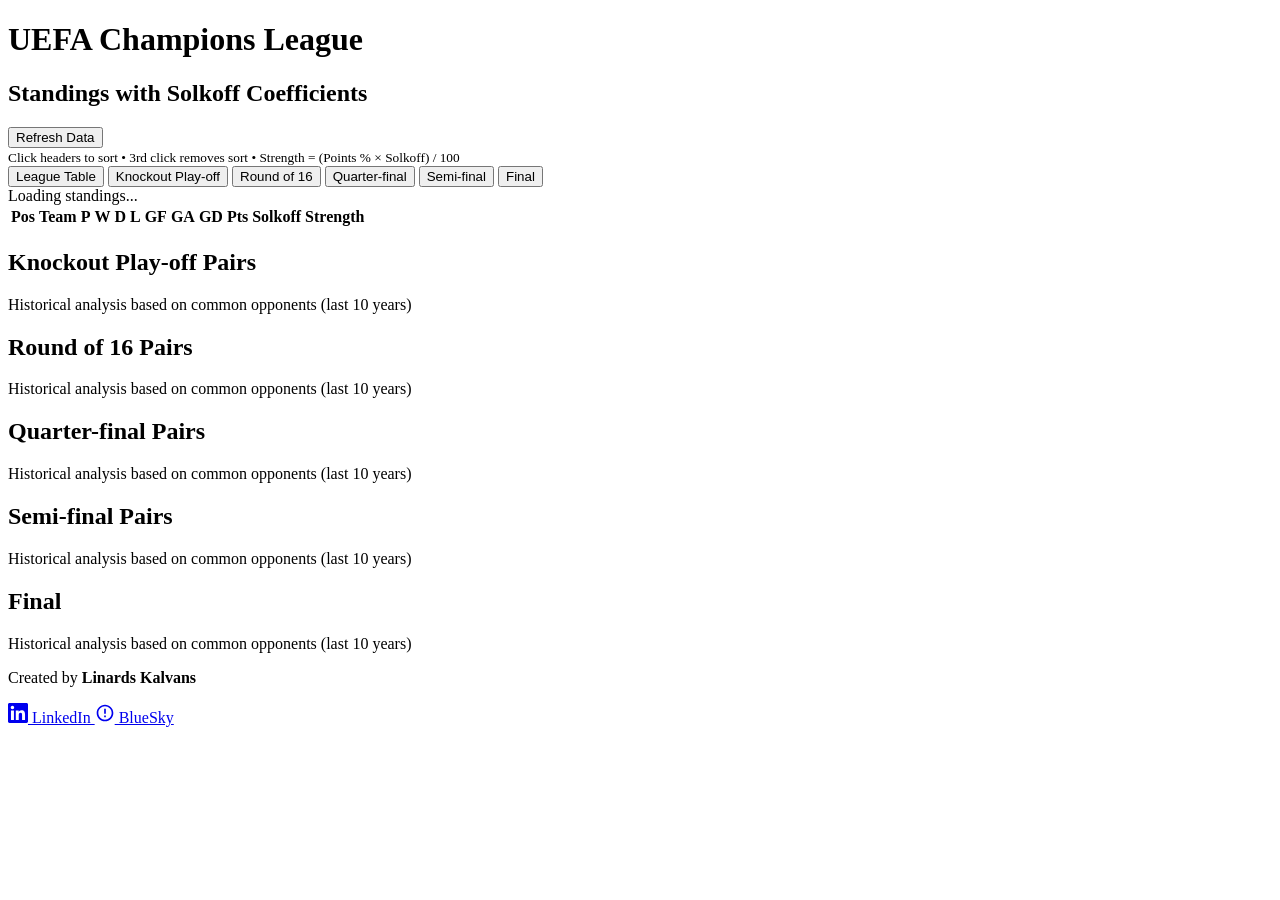
==== frontend/index.html @ 9aefdbb1 "Responsive design" ====
<!DOCTYPE html>
<html lang="en">

<head>
    <meta charset="UTF-8">
    <meta name="viewport" content="width=device-width, initial-scale=1.0, maximum-scale=5.0, user-scalable=yes">
    <meta http-equiv="Cache-Control" content="no-cache, no-store, must-revalidate">
    <meta http-equiv="Pragma" content="no-cache">
    <meta http-equiv="Expires" content="0">
    <title>UEFA Champions League - Solkoff Coefficients</title>
    <link rel="icon" type="image/svg+xml" href="/favicon.svg">
    <link rel="stylesheet" href="/styles.css?v=2.0">
    <link rel="stylesheet" href="/playoff-styles.css?v=2.0">
</head>

<body>
    <div class="container">
        <header>
            <h1>UEFA Champions League</h1>
            <h2>Standings with Solkoff Coefficients</h2>
        </header>

        <div class="controls">
            <button id="refreshBtn" class="btn">Refresh Data</button>
            <span id="lastUpdated" class="last-updated"></span>
            <div class="sort-help">
                <small>Click headers to sort • 3rd click removes sort • Strength = (Points % × Solkoff) / 100</small>
            </div>
        </div>

        <div class="tabs-container">
            <div class="tabs-header">
                <button class="tab-btn" data-tab="league">League Table</button>
                <button class="tab-btn active" data-tab="knockout-playoff">Knockout Play-off</button>
                <button class="tab-btn" data-tab="round-of-16">Round of 16</button>
                <button class="tab-btn" data-tab="quarter-final">Quarter-final</button>
                <button class="tab-btn" data-tab="semi-final">Semi-final</button>
                <button class="tab-btn" data-tab="final">Final</button>
            </div>
            <div class="tabs-content">
                <div class="tab-pane" id="league-tab">
                    <div id="loading" class="loading">Loading standings...</div>
                    <div id="error" class="error" style="display: none;"></div>
                    <div class="table-container">
                        <table id="standingsTable" class="standings-table">
                            <thead>
                                <tr>
                                    <th>Pos</th>
                                    <th>Team</th>
                                    <th>P</th>
                                    <th>W</th>
                                    <th>D</th>
                                    <th>L</th>
                                    <th>GF</th>
                                    <th>GA</th>
                                    <th>GD</th>
                                    <th>Pts</th>
                                    <th>Solkoff</th>
                                    <th>Strength</th>
                                </tr>
                            </thead>
                            <tbody id="standingsBody">
                            </tbody>
                        </table>
                    </div>
                </div>
                <div class="tab-pane active" id="knockout-playoff-tab">
                    <div class="playoff-section">
                        <h2>Knockout Play-off Pairs</h2>
                        <p class="section-description">
                            Historical analysis based on common opponents (last <span id="historicalYears">10</span>
                            years)
                        </p>
                        <div id="knockout-playoff-pairs" class="playoff-pairs">
                            <!-- Play-off pairs will be loaded here -->
                        </div>
                    </div>
                </div>
                <div class="tab-pane" id="round-of-16-tab">
                    <div class="playoff-section">
                        <h2>Round of 16 Pairs</h2>
                        <p class="section-description">
                            Historical analysis based on common opponents (last <span id="historicalYears2">10</span>
                            years)
                        </p>
                        <div id="round-of-16-pairs" class="playoff-pairs">
                            <!-- Pairs will be loaded here -->
                        </div>
                    </div>
                </div>
                <div class="tab-pane" id="quarter-final-tab">
                    <div class="playoff-section">
                        <h2>Quarter-final Pairs</h2>
                        <p class="section-description">
                            Historical analysis based on common opponents (last <span id="historicalYears3">10</span>
                            years)
                        </p>
                        <div id="quarter-final-pairs" class="playoff-pairs">
                            <!-- Pairs will be loaded here -->
                        </div>
                    </div>
                </div>
                <div class="tab-pane" id="semi-final-tab">
                    <div class="playoff-section">
                        <h2>Semi-final Pairs</h2>
                        <p class="section-description">
                            Historical analysis based on common opponents (last <span id="historicalYears4">10</span>
                            years)
                        </p>
                        <div id="semi-final-pairs" class="playoff-pairs">
                            <!-- Pairs will be loaded here -->
                        </div>
                    </div>
                </div>
                <div class="tab-pane" id="final-tab">
                    <div class="playoff-section">
                        <h2>Final</h2>
                        <p class="section-description">
                            Historical analysis based on common opponents (last <span id="historicalYears5">10</span>
                            years)
                        </p>
                        <div id="final-pairs" class="playoff-pairs">
                            <!-- Pairs will be loaded here -->
                        </div>
                    </div>
                </div>
            </div>
        </div>

        <div id="playoffAnalysisModal" class="playoff-modal"></div>
    </div>

    <footer class="page-footer">
        <div class="footer-content">
            <p class="footer-text">Created by <strong>Linards Kalvans</strong></p>
            <div class="footer-links">
                <a href="https://www.linkedin.com/in/linards-kalvans/" target="_blank" rel="noopener noreferrer" class="footer-link" aria-label="LinkedIn Profile">
                    <svg width="20" height="20" viewBox="0 0 24 24" fill="currentColor" aria-hidden="true">
                        <path d="M20.447 20.452h-3.554v-5.569c0-1.328-.027-3.037-1.852-3.037-1.853 0-2.136 1.445-2.136 2.939v5.667H9.351V9h3.414v1.561h.046c.477-.9 1.637-1.85 3.37-1.85 3.601 0 4.267 2.37 4.267 5.455v6.286zM5.337 7.433c-1.144 0-2.063-.926-2.063-2.065 0-1.138.92-2.063 2.063-2.063 1.14 0 2.064.925 2.064 2.063 0 1.139-.925 2.065-2.064 2.065zm1.782 13.019H3.555V9h3.564v11.452zM22.225 0H1.771C.792 0 0 .774 0 1.729v20.542C0 23.227.792 24 1.771 24h20.451C23.2 24 24 23.227 24 22.271V1.729C24 .774 23.2 0 22.222 0h.003z"/>
                    </svg>
                    LinkedIn
                </a>
                <a href="https://bsky.app/profile/linardskalvans.bsky.social" target="_blank" rel="noopener noreferrer" class="footer-link" aria-label="BlueSky Profile">
                    <svg width="20" height="20" viewBox="0 0 24 24" fill="currentColor" aria-hidden="true">
                        <path d="M12 2C6.48 2 2 6.48 2 12s4.48 10 10 10 10-4.48 10-10S17.52 2 12 2zm0 18c-4.41 0-8-3.59-8-8s3.59-8 8-8 8 3.59 8 8-3.59 8-8 8zm-1-13h2v6h-2zm0 8h2v2h-2z"/>
                    </svg>
                    BlueSky
                </a>
            </div>
        </div>
    </footer>

    <script src="/app.js"></script>
</body>

</html>
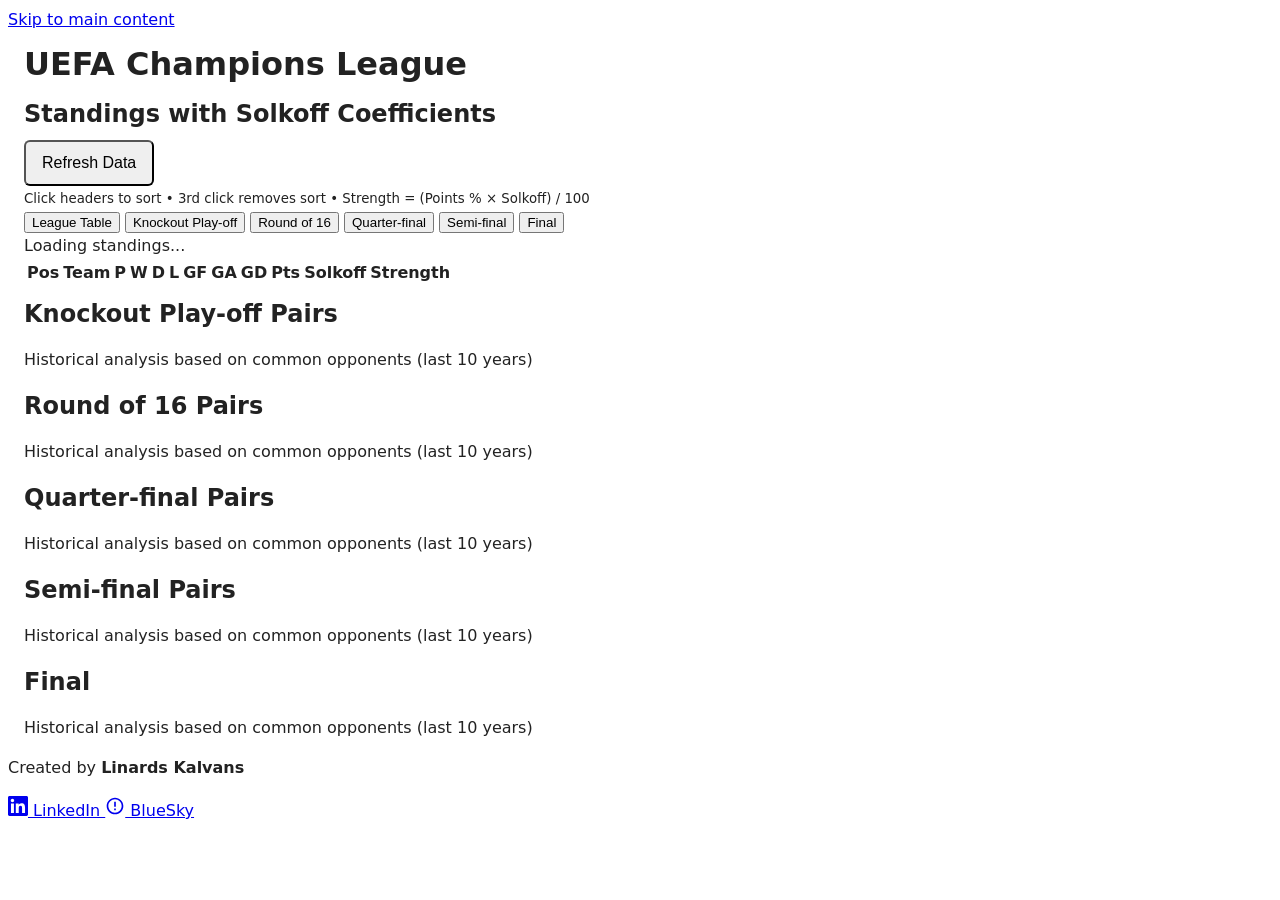
==== commit 269d7907: "style: mobile-first responsive CSS for UCL Solkoff (styles.css + playoff-styles.css)" ====
--- a/frontend/index.html
+++ b/frontend/index.html
@@ -3,7 +3,7 @@
 
 <head>
     <meta charset="UTF-8">
-    <meta name="viewport" content="width=device-width, initial-scale=1.0, maximum-scale=5.0, user-scalable=yes">
+    <meta name="viewport" content="width=device-width, initial-scale=1">
     <meta http-equiv="Cache-Control" content="no-cache, no-store, must-revalidate">
     <meta http-equiv="Pragma" content="no-cache">
     <meta http-equiv="Expires" content="0">
@@ -14,7 +14,8 @@
 </head>
 
 <body>
-    <div class="container">
+    <a href="#main-content" class="skip-link">Skip to main content</a>
+    <div class="container" id="main-content" tabindex="-1">
         <header>
             <h1>UEFA Champions League</h1>
             <h2>Standings with Solkoff Coefficients</h2>
@@ -29,16 +30,16 @@
         </div>
 
         <div class="tabs-container">
-            <div class="tabs-header">
-                <button class="tab-btn" data-tab="league">League Table</button>
-                <button class="tab-btn active" data-tab="knockout-playoff">Knockout Play-off</button>
-                <button class="tab-btn" data-tab="round-of-16">Round of 16</button>
-                <button class="tab-btn" data-tab="quarter-final">Quarter-final</button>
-                <button class="tab-btn" data-tab="semi-final">Semi-final</button>
-                <button class="tab-btn" data-tab="final">Final</button>
+            <div class="tabs-header" role="tablist" aria-label="Tournament stages">
+                <button class="tab-btn" data-tab="league" role="tab" aria-selected="false" aria-controls="league-tab" id="tab-league">League Table</button>
+                <button class="tab-btn active" data-tab="knockout-playoff" role="tab" aria-selected="true" aria-controls="knockout-playoff-tab" id="tab-knockout-playoff">Knockout Play-off</button>
+                <button class="tab-btn" data-tab="round-of-16" role="tab" aria-selected="false" aria-controls="round-of-16-tab" id="tab-round-of-16">Round of 16</button>
+                <button class="tab-btn" data-tab="quarter-final" role="tab" aria-selected="false" aria-controls="quarter-final-tab" id="tab-quarter-final">Quarter-final</button>
+                <button class="tab-btn" data-tab="semi-final" role="tab" aria-selected="false" aria-controls="semi-final-tab" id="tab-semi-final">Semi-final</button>
+                <button class="tab-btn" data-tab="final" role="tab" aria-selected="false" aria-controls="final-tab" id="tab-final">Final</button>
             </div>
             <div class="tabs-content">
-                <div class="tab-pane" id="league-tab">
+                <div class="tab-pane" id="league-tab" role="tabpanel" aria-labelledby="tab-league" tabindex="0">
                     <div id="loading" class="loading">Loading standings...</div>
                     <div id="error" class="error" style="display: none;"></div>
                     <div class="table-container">
@@ -64,7 +65,7 @@
                         </table>
                     </div>
                 </div>
-                <div class="tab-pane active" id="knockout-playoff-tab">
+                <div class="tab-pane active" id="knockout-playoff-tab" role="tabpanel" aria-labelledby="tab-knockout-playoff" tabindex="0">
                     <div class="playoff-section">
                         <h2>Knockout Play-off Pairs</h2>
                         <p class="section-description">
@@ -153,4 +154,4 @@
     <script src="/app.js"></script>
 </body>
 
-</html>+</html>
--- a/styles.css
+++ b/styles.css
@@ -0,0 +1,51 @@
+/* Mobile-first baseline adjustments for responsive UI */
+
+/* Ensure content container uses full width and scales nicely */
+.container, .container-fluid {
+  width: 100%;
+  max-width: 100%;
+  box-sizing: border-box;
+  padding-left: 1rem;
+  padding-right: 1rem;
+}
+
+/* Improve tap targets and base focus visibility */
+a, button, input, select, textarea {
+  -webkit-tap-highlight-color: transparent;
+  touch-action: manipulation;
+}
+
+:focus {
+  outline: 2px solid #2a7ae2;
+  outline-offset: 2px;
+}
+
+/* Standings/cards: enable horizontal scroll on narrow viewports later via media queries */
+.table-responsive {
+  width: 100%;
+  overflow-x: auto;
+}
+
+/* 1) Mobile-first tweaks (default) */
+body {
+  font-family: system-ui, -apple-system, "Segoe UI", Roboto, Arial, sans-serif;
+  line-height: 1.5;
+  color: #222;
+  background-color: #fff;
+}
+
+/* 2) Grid and content layout: single-column baseline for mobile */
+.main-grid {
+  display: grid;
+  grid-template-columns: 1fr;
+  gap: 1rem;
+}
+
+/* 3) Headings scale a bit smaller on phones */
+h1, h2, h3 {
+  margin: 0.5rem 0;
+  font-weight: 600;
+}
+
+/* 4) Ensure images scale */
+img { max-width: 100%; height: auto; display: block; }
--- a/playoff-styles.css
+++ b/playoff-styles.css
@@ -0,0 +1,24 @@
+/* Mobile-first adjustments for playoff styling */
+
+.table-responsive { overflow-x: auto; }
+
+/* Ensure compact but tappable controls */
+.btn, .control {
+  padding: 12px 16px;
+  font-size: 16px;
+  border-radius: 6px;
+}
+
+/* 2nd breakpoint: tablet */
+@media (min-width: 768px) {
+  .main-grid {
+    grid-template-columns: 1fr 1fr;
+  }
+}
+
+/* 3rd breakpoint: small desktop */
+@media (min-width: 1024px) {
+  .main-grid {
+    grid-template-columns: 1fr 1fr 1fr;
+  }
+}
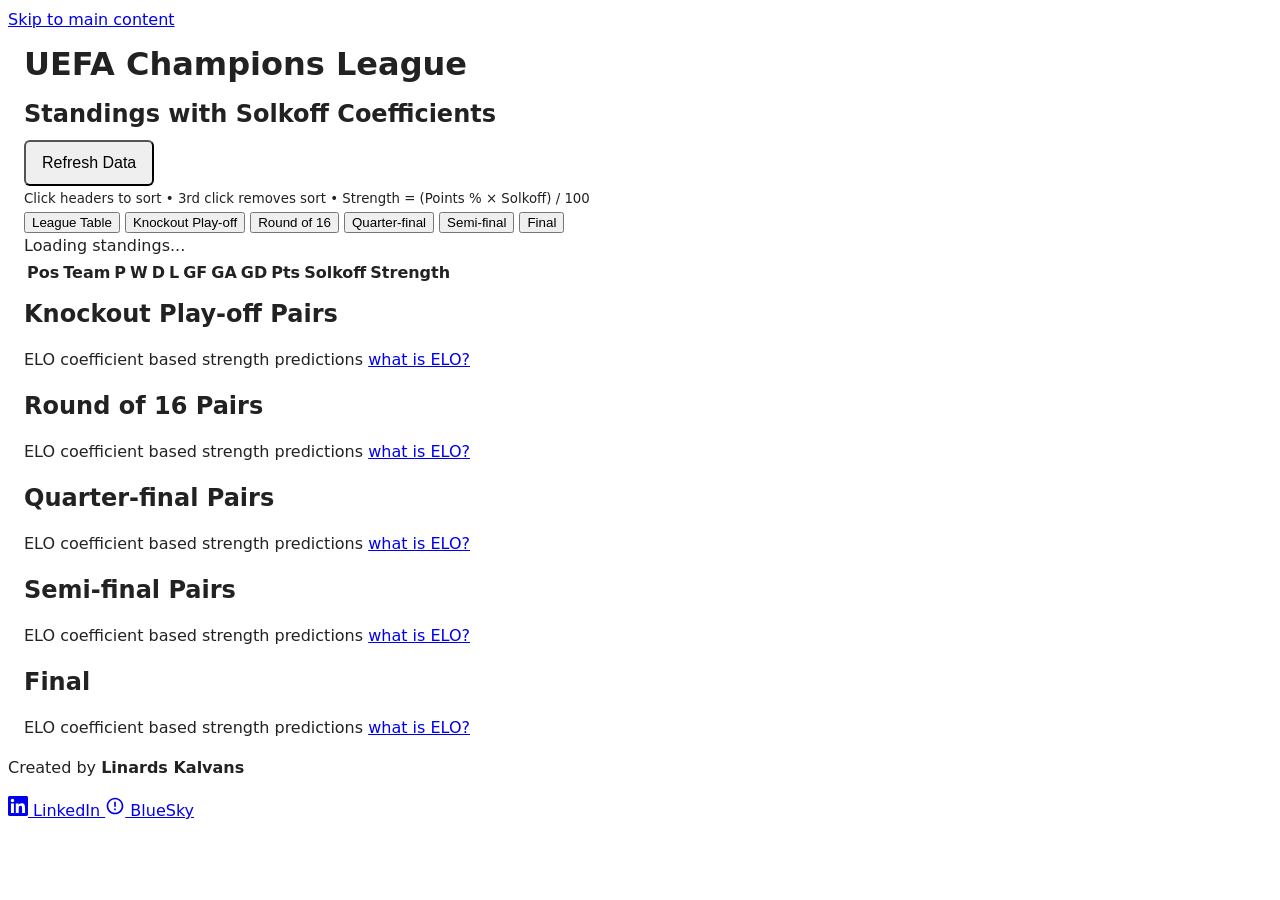
==== commit 16bd1e35: "fix(frontend): truly set Round of 16 as default active tab and add ELO link" ====
--- a/frontend/index.html
+++ b/frontend/index.html
@@ -32,8 +32,8 @@
         <div class="tabs-container">
             <div class="tabs-header" role="tablist" aria-label="Tournament stages">
                 <button class="tab-btn" data-tab="league" role="tab" aria-selected="false" aria-controls="league-tab" id="tab-league">League Table</button>
-                <button class="tab-btn active" data-tab="knockout-playoff" role="tab" aria-selected="true" aria-controls="knockout-playoff-tab" id="tab-knockout-playoff">Knockout Play-off</button>
-                <button class="tab-btn" data-tab="round-of-16" role="tab" aria-selected="false" aria-controls="round-of-16-tab" id="tab-round-of-16">Round of 16</button>
+                <button class="tab-btn" data-tab="knockout-playoff" role="tab" aria-selected="true" aria-controls="knockout-playoff-tab" id="tab-knockout-playoff">Knockout Play-off</button>
+                <button class="tab-btn active" data-tab="round-of-16" role="tab" aria-selected="true" aria-controls="round-of-16-tab" id="tab-round-of-16">Round of 16</button>
                 <button class="tab-btn" data-tab="quarter-final" role="tab" aria-selected="false" aria-controls="quarter-final-tab" id="tab-quarter-final">Quarter-final</button>
                 <button class="tab-btn" data-tab="semi-final" role="tab" aria-selected="false" aria-controls="semi-final-tab" id="tab-semi-final">Semi-final</button>
                 <button class="tab-btn" data-tab="final" role="tab" aria-selected="false" aria-controls="final-tab" id="tab-final">Final</button>
@@ -65,60 +65,55 @@
                         </table>
                     </div>
                 </div>
-                <div class="tab-pane active" id="knockout-playoff-tab" role="tabpanel" aria-labelledby="tab-knockout-playoff" tabindex="0">
+                <div class="tab-pane" id="knockout-playoff-tab" role="tabpanel" aria-labelledby="tab-knockout-playoff" tabindex="0">
                     <div class="playoff-section">
                         <h2>Knockout Play-off Pairs</h2>
                         <p class="section-description">
-                            Historical analysis based on common opponents (last <span id="historicalYears">10</span>
-                            years)
+                            ELO coefficient based strength predictions <a href="https://en.wikipedia.org/wiki/Elo_rating_system" target="_blank">what is ELO?</a>
                         </p>
                         <div id="knockout-playoff-pairs" class="playoff-pairs">
                             <!-- Play-off pairs will be loaded here -->
                         </div>
                     </div>
                 </div>
-                <div class="tab-pane" id="round-of-16-tab">
+                <div class="tab-pane" id="round-of-16-tab" role="tabpanel" aria-labelledby="tab-round-of-16" tabindex="0">
                     <div class="playoff-section">
                         <h2>Round of 16 Pairs</h2>
                         <p class="section-description">
-                            Historical analysis based on common opponents (last <span id="historicalYears2">10</span>
-                            years)
+                            ELO coefficient based strength predictions <a href="https://en.wikipedia.org/wiki/Elo_rating_system" target="_blank">what is ELO?</a>
                         </p>
                         <div id="round-of-16-pairs" class="playoff-pairs">
                             <!-- Pairs will be loaded here -->
                         </div>
                     </div>
                 </div>
-                <div class="tab-pane" id="quarter-final-tab">
+                <div class="tab-pane" id="quarter-final-tab" role="tabpanel" aria-labelledby="tab-quarter-final" tabindex="0">
                     <div class="playoff-section">
                         <h2>Quarter-final Pairs</h2>
                         <p class="section-description">
-                            Historical analysis based on common opponents (last <span id="historicalYears3">10</span>
-                            years)
+                            ELO coefficient based strength predictions <a href="https://en.wikipedia.org/wiki/Elo_rating_system" target="_blank">what is ELO?</a>
                         </p>
                         <div id="quarter-final-pairs" class="playoff-pairs">
                             <!-- Pairs will be loaded here -->
                         </div>
                     </div>
                 </div>
-                <div class="tab-pane" id="semi-final-tab">
+                <div class="tab-pane" id="semi-final-tab" role="tabpanel" aria-labelledby="tab-semi-final" tabindex="0">
                     <div class="playoff-section">
                         <h2>Semi-final Pairs</h2>
                         <p class="section-description">
-                            Historical analysis based on common opponents (last <span id="historicalYears4">10</span>
-                            years)
+                            ELO coefficient based strength predictions <a href="https://en.wikipedia.org/wiki/Elo_rating_system" target="_blank">what is ELO?</a>
                         </p>
                         <div id="semi-final-pairs" class="playoff-pairs">
                             <!-- Pairs will be loaded here -->
                         </div>
                     </div>
                 </div>
-                <div class="tab-pane" id="final-tab">
+                <div class="tab-pane" id="final-tab" role="tabpanel" aria-labelledby="tab-final" tabindex="0">
                     <div class="playoff-section">
                         <h2>Final</h2>
                         <p class="section-description">
-                            Historical analysis based on common opponents (last <span id="historicalYears5">10</span>
-                            years)
+                            ELO coefficient based strength predictions <a href="https://en.wikipedia.org/wiki/Elo_rating_system" target="_blank">what is ELO?</a>
                         </p>
                         <div id="final-pairs" class="playoff-pairs">
                             <!-- Pairs will be loaded here -->
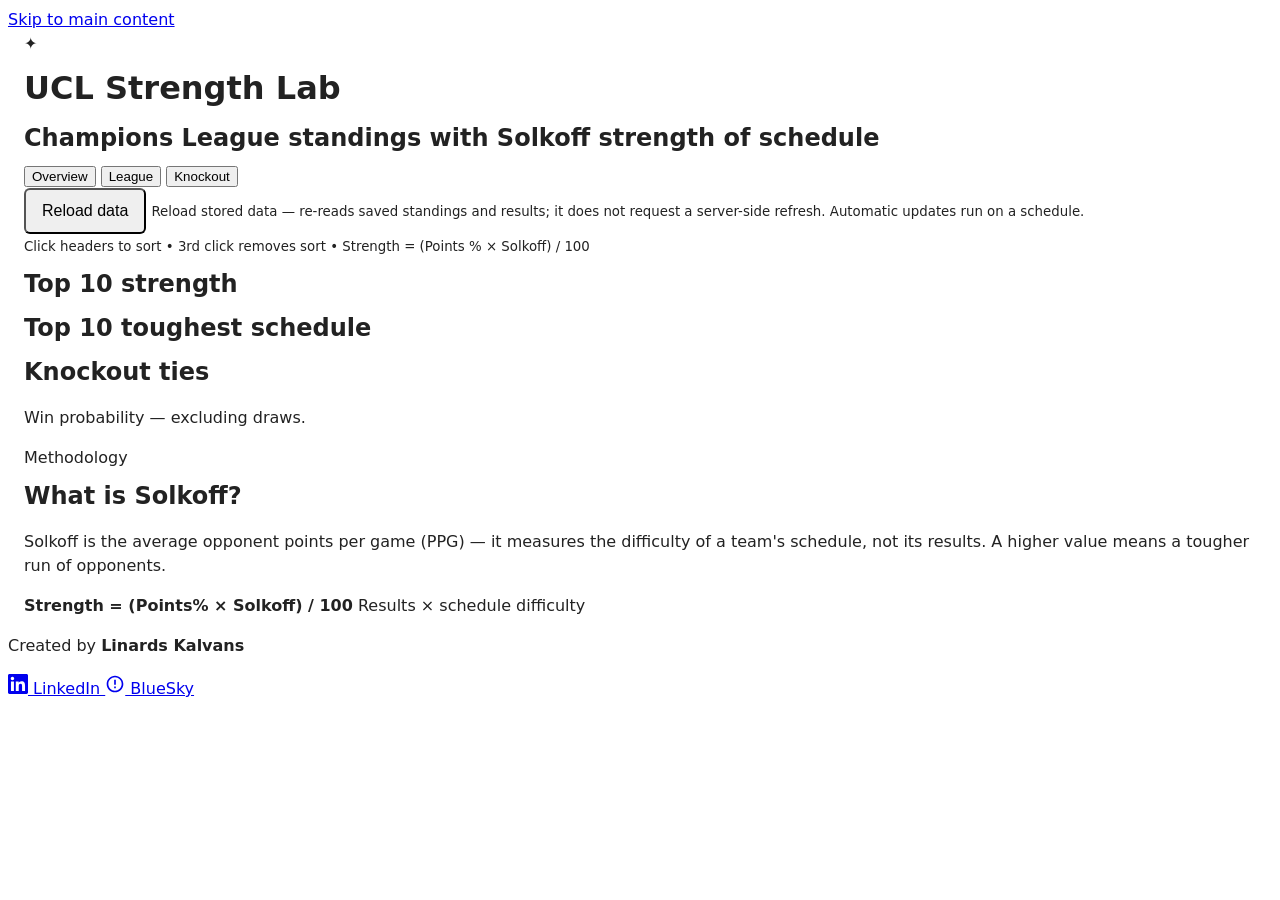
==== commit 82c36123: "chore(deps): snapshot live frontend redesign and test prerequisites Commit the frontend redesign (ap" ====
--- a/frontend/index.html
+++ b/frontend/index.html
@@ -4,72 +4,163 @@
 <head>
     <meta charset="UTF-8">
     <meta name="viewport" content="width=device-width, initial-scale=1">
+    <meta name="description" content="UEFA Champions League strength-of-schedule standings with Solkoff coefficients and knockout pair predictions">
     <meta http-equiv="Cache-Control" content="no-cache, no-store, must-revalidate">
     <meta http-equiv="Pragma" content="no-cache">
     <meta http-equiv="Expires" content="0">
-    <title>UEFA Champions League - Solkoff Coefficients</title>
+    <title>UCL Strength Lab</title>
     <link rel="icon" type="image/svg+xml" href="/favicon.svg">
-    <link rel="stylesheet" href="/styles.css?v=2.0">
-    <link rel="stylesheet" href="/playoff-styles.css?v=2.0">
+    <link rel="stylesheet" href="/styles.css?v=3.0">
+    <link rel="stylesheet" href="/playoff-styles.css?v=3.0">
 </head>
 
 <body>
     <a href="#main-content" class="skip-link">Skip to main content</a>
+
+    <div id="intro-banner" class="intro-banner" role="region" aria-label="About Solkoff standings" hidden>
+        <div class="intro-banner-inner">
+            <div class="intro-banner-text">
+                <strong>What are Solkoff Standings?</strong>
+                The <em>Solkoff coefficient</em> measures strength of schedule — it's the average points-per-game of every opponent a team has faced.
+                <strong>Strength Score</strong> = (your Points% × Solkoff) / 100, so it rewards both good results <em>and</em> tough opponents.
+                Click any team name or Solkoff value to expand the full breakdown.
+            </div>
+            <button class="intro-dismiss-btn" id="introDismissBtn" aria-label="Dismiss introduction">Got it</button>
+        </div>
+    </div>
+
     <div class="container" id="main-content" tabindex="-1">
-        <header>
-            <h1>UEFA Champions League</h1>
-            <h2>Standings with Solkoff Coefficients</h2>
+        <header class="topbar">
+            <div class="brand">
+                <div class="brand-mark" aria-hidden="true">✦</div>
+                <div class="brand-text">
+                    <h1>UCL Strength Lab</h1>
+                    <h2>Champions League standings with Solkoff strength of schedule</h2>
+                </div>
+            </div>
+
+            <nav class="primary-nav" aria-label="Primary views">
+                <div class="primary-nav-list" role="tablist" aria-label="Views">
+                    <button class="view-btn" data-view="overview" role="tab" id="view-overview" aria-controls="overview" aria-selected="true" tabindex="0">Overview</button>
+                    <button class="view-btn" data-view="league" role="tab" id="view-league" aria-controls="league" aria-selected="false" tabindex="-1">League</button>
+                    <button class="view-btn" data-view="knockout" role="tab" id="view-knockout" aria-controls="knockout" aria-selected="false" tabindex="-1">Knockout</button>
+                </div>
+            </nav>
+
+            <div class="controls">
+                <span id="lastUpdated" class="last-updated"></span>
+                <button id="refreshBtn" class="btn" aria-describedby="refreshHelp">Reload data</button>
+                <small id="refreshHelp" class="sort-help">Reload stored data — re-reads saved standings and results; it does not request a server-side refresh. Automatic updates run on a schedule.</small>
+                <div class="sort-help">
+                    <small>Click headers to sort • 3rd click removes sort • Strength = (Points % × Solkoff) / 100</small>
+                </div>
+            </div>
         </header>
 
-        <div class="controls">
-            <button id="refreshBtn" class="btn">Refresh Data</button>
-            <span id="lastUpdated" class="last-updated"></span>
-            <div class="sort-help">
-                <small>Click headers to sort • 3rd click removes sort • Strength = (Points % × Solkoff) / 100</small>
-            </div>
-        </div>
-
-        <div class="tabs-container">
-            <div class="tabs-header" role="tablist" aria-label="Tournament stages">
-                <button class="tab-btn" data-tab="league" role="tab" aria-selected="false" aria-controls="league-tab" id="tab-league">League Table</button>
-                <button class="tab-btn" data-tab="knockout-playoff" role="tab" aria-selected="true" aria-controls="knockout-playoff-tab" id="tab-knockout-playoff">Knockout Play-off</button>
-                <button class="tab-btn active" data-tab="round-of-16" role="tab" aria-selected="true" aria-controls="round-of-16-tab" id="tab-round-of-16">Round of 16</button>
-                <button class="tab-btn" data-tab="quarter-final" role="tab" aria-selected="false" aria-controls="quarter-final-tab" id="tab-quarter-final">Quarter-final</button>
-                <button class="tab-btn" data-tab="semi-final" role="tab" aria-selected="false" aria-controls="semi-final-tab" id="tab-semi-final">Semi-final</button>
-                <button class="tab-btn" data-tab="final" role="tab" aria-selected="false" aria-controls="final-tab" id="tab-final">Final</button>
-            </div>
-            <div class="tabs-content">
-                <div class="tab-pane" id="league-tab" role="tabpanel" aria-labelledby="tab-league" tabindex="0">
-                    <div id="loading" class="loading">Loading standings...</div>
-                    <div id="error" class="error" style="display: none;"></div>
-                    <div class="table-container">
-                        <table id="standingsTable" class="standings-table">
-                            <thead>
-                                <tr>
-                                    <th>Pos</th>
-                                    <th>Team</th>
-                                    <th>P</th>
-                                    <th>W</th>
-                                    <th>D</th>
-                                    <th>L</th>
-                                    <th>GF</th>
-                                    <th>GA</th>
-                                    <th>GD</th>
-                                    <th>Pts</th>
-                                    <th>Solkoff</th>
-                                    <th>Strength</th>
-                                </tr>
-                            </thead>
-                            <tbody id="standingsBody">
-                            </tbody>
-                        </table>
-                    </div>
-                </div>
-                <div class="tab-pane" id="knockout-playoff-tab" role="tabpanel" aria-labelledby="tab-knockout-playoff" tabindex="0">
+        <div id="appStatus" class="app-status" role="alert" hidden></div>
+
+        <section class="view-panel" id="overview" role="tabpanel" aria-labelledby="view-overview" tabindex="0">
+            <div class="overview-metrics" id="overviewMetrics"></div>
+
+            <div class="overview-grid">
+                <div class="overview-section">
+                    <h2>Top 10 strength</h2>
+                    <div id="strengthRanking"></div>
+                </div>
+                <div class="overview-section">
+                    <h2>Top 10 toughest schedule</h2>
+                    <div id="scheduleRanking"></div>
+                </div>
+                <div class="overview-section">
+                    <h2>Knockout ties</h2>
+                    <p class="overview-note">Win probability — excluding draws.</p>
+                    <div id="overviewKnockoutCards"></div>
+                </div>
+            </div>
+
+            <section class="overview-methodology" aria-label="Methodology">
+                <div class="methodology-text">
+                    <span class="metric-label">Methodology</span>
+                    <h2>What is Solkoff?</h2>
+                    <p>
+                        Solkoff is the average opponent points per game (PPG) — it measures the difficulty
+                        of a team's schedule, not its results. A higher value means a tougher run of opponents.
+                    </p>
+                </div>
+                <div class="formula-card">
+                    <strong>Strength = (Points% × Solkoff) / 100</strong>
+                    <span>Results × schedule difficulty</span>
+                </div>
+            </section>
+        </section>
+
+        <section class="view-panel" id="league" role="tabpanel" aria-labelledby="view-league" tabindex="0" hidden>
+            <div class="league-controls">
+                <div class="league-field">
+                    <label for="teamSearch">Search team</label>
+                    <input id="teamSearch" type="search" placeholder="Filter by team name" autocomplete="off">
+                </div>
+                <div class="league-field">
+                    <label for="leagueSort">Sort by</label>
+                    <select id="leagueSort">
+                        <option value="strength" selected>Strength</option>
+                        <option value="solkoff">Solkoff</option>
+                        <option value="points">Points</option>
+                        <option value="custom">Custom</option>
+                    </select>
+                </div>
+                <label class="league-advanced" for="advancedToggle">
+                    <input type="checkbox" id="advancedToggle" checked> Advanced columns
+                </label>
+            </div>
+            <p class="league-legend">
+                Qualification by official position:
+                <span class="zone-badge zone-direct">Direct</span> 1–8
+                <span class="zone-badge zone-playoff">Play-off</span> 9–24
+                <span class="zone-badge zone-out">Eliminated</span> 25+
+            </p>
+            <div id="loading" class="loading">Loading standings...</div>
+            <div id="error" class="error" style="display: none;"></div>
+            <div class="table-container">
+                <table id="standingsTable" class="standings-table">
+                    <thead>
+                        <tr>
+                            <th scope="col" aria-label="Position" tabindex="0">Pos</th>
+                            <th scope="col" aria-label="Team name">Team</th>
+                            <th scope="col" aria-label="Games played" tabindex="0">P</th>
+                            <th scope="col" class="col-adv" aria-label="Wins" tabindex="0">W</th>
+                            <th scope="col" class="col-adv" aria-label="Draws" tabindex="0">D</th>
+                            <th scope="col" class="col-adv" aria-label="Losses" tabindex="0">L</th>
+                            <th scope="col" class="col-adv" aria-label="Goals for" tabindex="0">GF</th>
+                            <th scope="col" class="col-adv" aria-label="Goals against" tabindex="0">GA</th>
+                            <th scope="col" class="col-adv" aria-label="Goal difference" tabindex="0">GD</th>
+                            <th scope="col" aria-label="Points" tabindex="0">Pts</th>
+                            <th scope="col" aria-label="Solkoff coefficient: average opponent points per game" tabindex="0">Solkoff</th>
+                            <th scope="col" aria-label="Strength score: points percentage multiplied by Solkoff" tabindex="0">Strength</th>
+                        </tr>
+                    </thead>
+                    <tbody id="standingsBody">
+                    </tbody>
+                </table>
+            </div>
+        </section>
+
+        <section class="view-panel" id="knockout" role="tabpanel" aria-labelledby="view-knockout" tabindex="0" hidden>
+            <div class="knockout-layout">
+            <div class="tabs-container">
+                <div class="tabs-header" role="tablist" aria-label="Tournament stages">
+                    <button class="tab-btn" data-tab="knockout-playoff" role="tab" aria-selected="false" aria-controls="knockout-playoff-tab" id="tab-knockout-playoff" tabindex="-1">Knockout Play-off</button>
+                    <button class="tab-btn active" data-tab="round-of-16" role="tab" aria-selected="true" aria-controls="round-of-16-tab" id="tab-round-of-16" tabindex="0">Round of 16</button>
+                    <button class="tab-btn" data-tab="quarter-final" role="tab" aria-selected="false" aria-controls="quarter-final-tab" id="tab-quarter-final" tabindex="-1">Quarter-final</button>
+                    <button class="tab-btn" data-tab="semi-final" role="tab" aria-selected="false" aria-controls="semi-final-tab" id="tab-semi-final" tabindex="-1">Semi-final</button>
+                    <button class="tab-btn" data-tab="final" role="tab" aria-selected="false" aria-controls="final-tab" id="tab-final" tabindex="-1">Final</button>
+                </div>
+                <div class="tabs-content">
+                    <div class="tab-pane" id="knockout-playoff-tab" role="tabpanel" aria-labelledby="tab-knockout-playoff" tabindex="0">
                     <div class="playoff-section">
                         <h2>Knockout Play-off Pairs</h2>
                         <p class="section-description">
-                            ELO coefficient based strength predictions <a href="https://en.wikipedia.org/wiki/Elo_rating_system" target="_blank">what is ELO?</a>
+                            ELO coefficient based strength predictions <a href="https://en.wikipedia.org/wiki/Elo_rating_system" target="_blank" rel="noopener noreferrer">what is ELO?</a>
                         </p>
                         <div id="knockout-playoff-pairs" class="playoff-pairs">
                             <!-- Play-off pairs will be loaded here -->
@@ -80,7 +171,7 @@
                     <div class="playoff-section">
                         <h2>Round of 16 Pairs</h2>
                         <p class="section-description">
-                            ELO coefficient based strength predictions <a href="https://en.wikipedia.org/wiki/Elo_rating_system" target="_blank">what is ELO?</a>
+                            ELO coefficient based strength predictions <a href="https://en.wikipedia.org/wiki/Elo_rating_system" target="_blank" rel="noopener noreferrer">what is ELO?</a>
                         </p>
                         <div id="round-of-16-pairs" class="playoff-pairs">
                             <!-- Pairs will be loaded here -->
@@ -91,7 +182,7 @@
                     <div class="playoff-section">
                         <h2>Quarter-final Pairs</h2>
                         <p class="section-description">
-                            ELO coefficient based strength predictions <a href="https://en.wikipedia.org/wiki/Elo_rating_system" target="_blank">what is ELO?</a>
+                            ELO coefficient based strength predictions <a href="https://en.wikipedia.org/wiki/Elo_rating_system" target="_blank" rel="noopener noreferrer">what is ELO?</a>
                         </p>
                         <div id="quarter-final-pairs" class="playoff-pairs">
                             <!-- Pairs will be loaded here -->
@@ -102,28 +193,39 @@
                     <div class="playoff-section">
                         <h2>Semi-final Pairs</h2>
                         <p class="section-description">
-                            ELO coefficient based strength predictions <a href="https://en.wikipedia.org/wiki/Elo_rating_system" target="_blank">what is ELO?</a>
+                            ELO coefficient based strength predictions <a href="https://en.wikipedia.org/wiki/Elo_rating_system" target="_blank" rel="noopener noreferrer">what is ELO?</a>
                         </p>
                         <div id="semi-final-pairs" class="playoff-pairs">
                             <!-- Pairs will be loaded here -->
                         </div>
                     </div>
                 </div>
-                <div class="tab-pane" id="final-tab" role="tabpanel" aria-labelledby="tab-final" tabindex="0">
-                    <div class="playoff-section">
-                        <h2>Final</h2>
-                        <p class="section-description">
-                            ELO coefficient based strength predictions <a href="https://en.wikipedia.org/wiki/Elo_rating_system" target="_blank">what is ELO?</a>
-                        </p>
-                        <div id="final-pairs" class="playoff-pairs">
-                            <!-- Pairs will be loaded here -->
-                        </div>
-                    </div>
-                </div>
-            </div>
-        </div>
-
-        <div id="playoffAnalysisModal" class="playoff-modal"></div>
+                    <div class="tab-pane" id="final-tab" role="tabpanel" aria-labelledby="tab-final" tabindex="0">
+                        <div class="playoff-section">
+                            <h2>Final</h2>
+                            <p class="section-description">
+                                ELO coefficient based strength predictions <a href="https://en.wikipedia.org/wiki/Elo_rating_system" target="_blank" rel="noopener noreferrer">what is ELO?</a>
+                            </p>
+                            <div id="final-pairs" class="playoff-pairs">
+                                <!-- Pairs will be loaded here -->
+                            </div>
+                        </div>
+                    </div>
+                </div>
+            </div>
+            <aside id="analysisPanel" class="analysis-panel" role="region"
+                   aria-label="Pair analysis" aria-live="polite" hidden>
+                <div class="analysis-panel-header">
+                    <div class="analysis-panel-titles">
+                        <h2 class="analysis-panel-heading">Historical Analysis</h2>
+                        <p class="analysis-pair-title"></p>
+                    </div>
+                    <button type="button" class="analysis-close" aria-label="Close analysis">&times;</button>
+                </div>
+                <div class="analysis-content"></div>
+            </aside>
+            </div>
+        </section>
     </div>
 
     <footer class="page-footer">
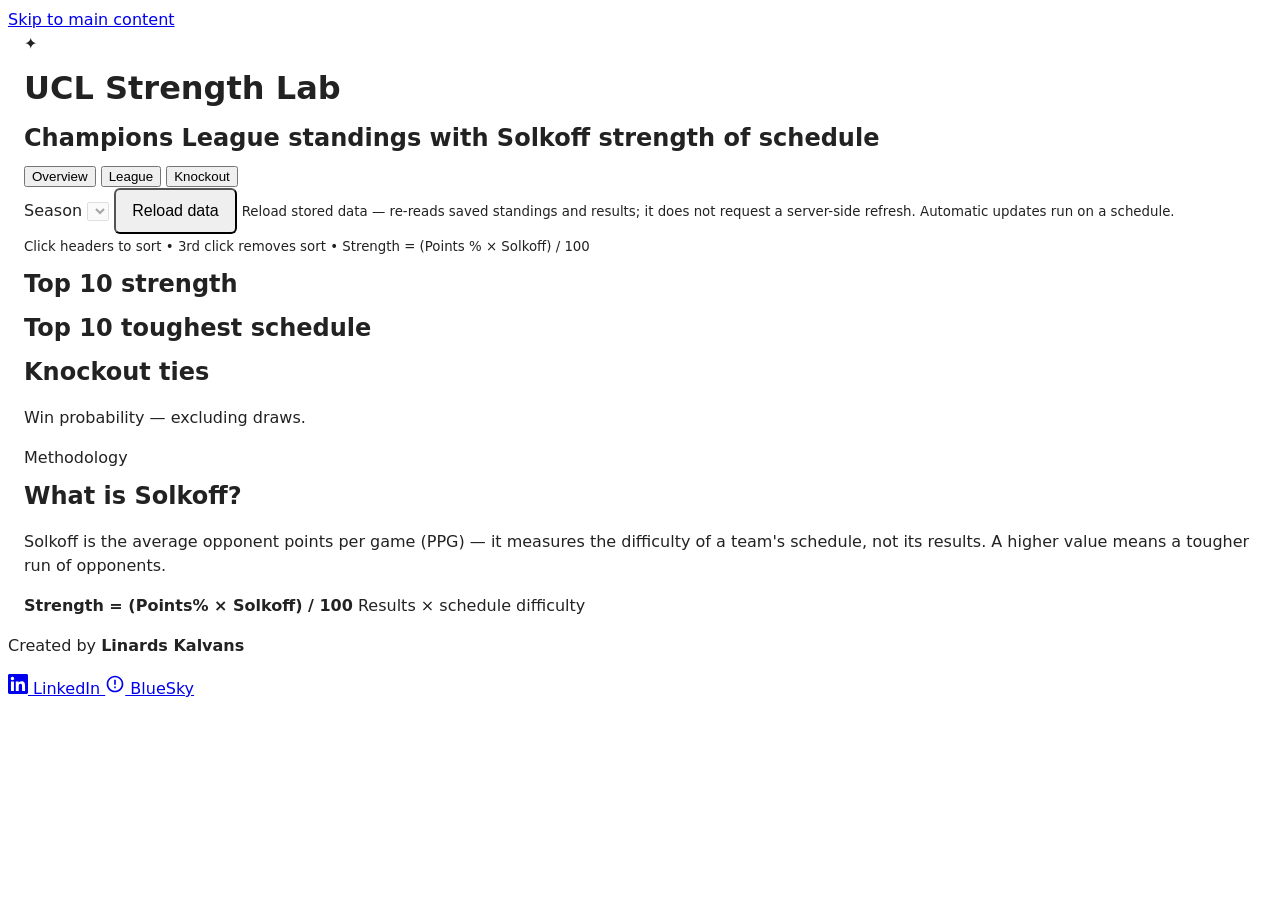
==== commit 19d9bbb7: "feat: wire season switching into API and frontend Add the optional season query parameter and GET /a" ====
--- a/frontend/index.html
+++ b/frontend/index.html
@@ -48,6 +48,10 @@
             </nav>
 
             <div class="controls">
+                <label class="season-control" for="seasonSelect">
+                    <span class="season-label">Season</span>
+                    <select id="seasonSelect" aria-label="Select season" disabled></select>
+                </label>
                 <span id="lastUpdated" class="last-updated"></span>
                 <button id="refreshBtn" class="btn" aria-describedby="refreshHelp">Reload data</button>
                 <small id="refreshHelp" class="sort-help">Reload stored data — re-reads saved standings and results; it does not request a server-side refresh. Automatic updates run on a schedule.</small>
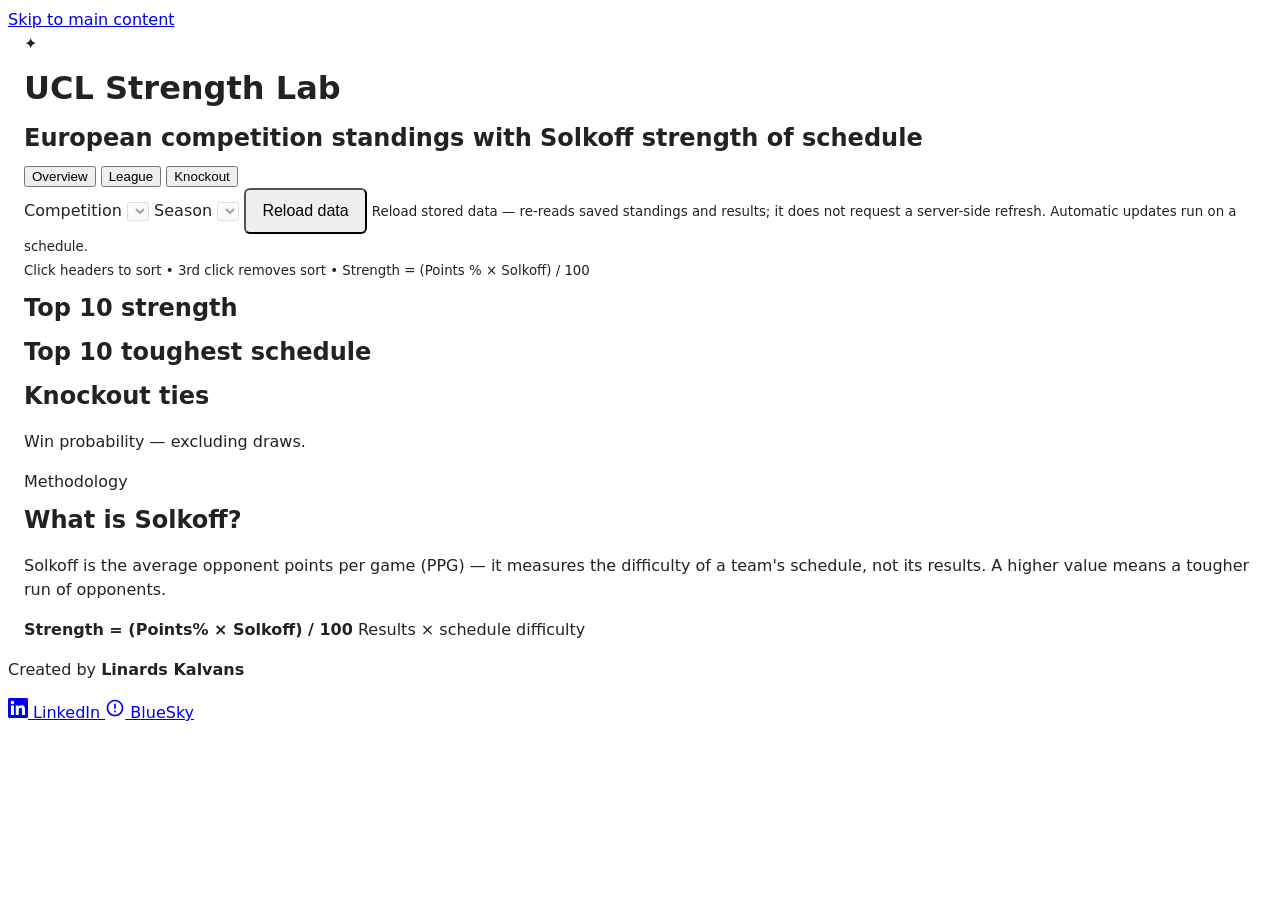
==== commit b4ce470b: "UZL Strength lab implementation" ====
--- a/frontend/index.html
+++ b/frontend/index.html
@@ -4,7 +4,7 @@
 <head>
     <meta charset="UTF-8">
     <meta name="viewport" content="width=device-width, initial-scale=1">
-    <meta name="description" content="UEFA Champions League strength-of-schedule standings with Solkoff coefficients and knockout pair predictions">
+    <meta name="description" content="European competition strength-of-schedule standings with Solkoff coefficients and knockout pair predictions">
     <meta http-equiv="Cache-Control" content="no-cache, no-store, must-revalidate">
     <meta http-equiv="Pragma" content="no-cache">
     <meta http-equiv="Expires" content="0">
@@ -35,7 +35,7 @@
                 <div class="brand-mark" aria-hidden="true">✦</div>
                 <div class="brand-text">
                     <h1>UCL Strength Lab</h1>
-                    <h2>Champions League standings with Solkoff strength of schedule</h2>
+                    <h2>European competition standings with Solkoff strength of schedule</h2>
                 </div>
             </div>
 
@@ -48,6 +48,10 @@
             </nav>
 
             <div class="controls">
+                <label class="season-control" for="competitionSelect">
+                    <span class="season-label">Competition</span>
+                    <select id="competitionSelect" aria-label="Select competition" disabled></select>
+                </label>
                 <label class="season-control" for="seasonSelect">
                     <span class="season-label">Season</span>
                     <select id="seasonSelect" aria-label="Select season" disabled></select>
@@ -255,4 +259,6 @@
     <script src="/app.js"></script>
 </body>
 
+<script defer src="https://analytics.mplytics.eu/script.js" data-website-id="25ff9810-7b7a-4898-9a6a-863fd088d3a7"></script>
+
 </html>
